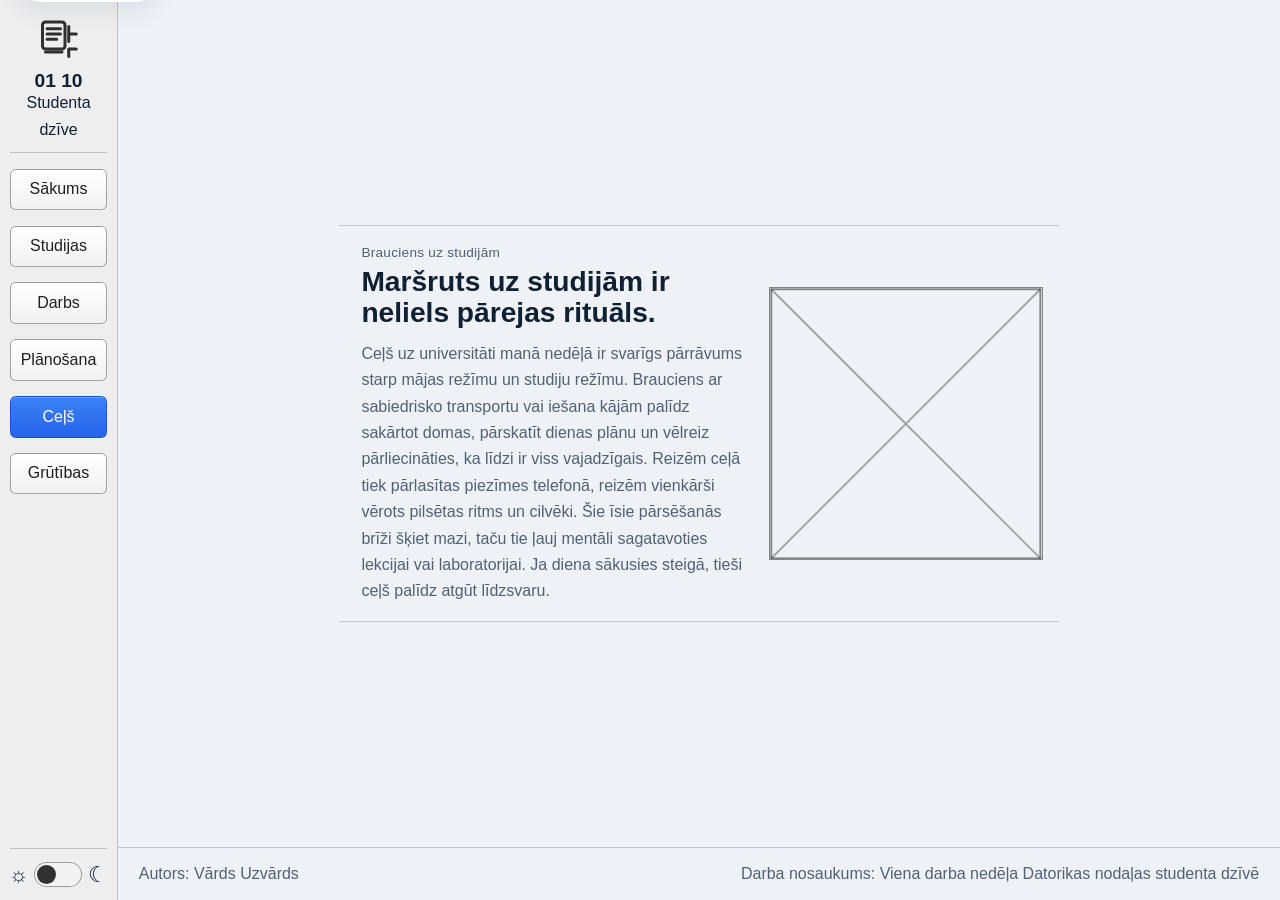
==== cels.html @ d308a64c "One-week website" ====
<!DOCTYPE html>
<html lang="lv">
<head>
  <meta charset="utf-8">
  <meta name="viewport" content="width=device-width, initial-scale=1">
  <meta name="color-scheme" content="light dark">
  <title>Ceļš | Viena darba nedēļa Datorikas nodaļas studenta dzīvē</title>
  <meta name="description" content="Ceļa uz studijām sadaļa par vienu darba nedēļu Datorikas nodaļas studenta dzīvē.">
  <link rel="stylesheet" href="styles.css">
</head>
<body>
  <a class="skip-link" href="#saturs">Pāriet uz saturu</a>
  <div class="workspace">
    <aside class="sidebar" aria-label="Sadaļu izvēlne">
      <div class="sidebar-brand"><div class="sidebar-brand__icon" aria-hidden="true"><svg viewBox="0 0 64 64" aria-hidden="true"><rect x="10" y="8" width="30" height="36" rx="4" fill="none" stroke="currentColor" stroke-width="4"/><path d="M16 17h18M16 24h18M16 31h13" stroke="currentColor" stroke-width="4" stroke-linecap="round"/><path d="M14 48h22" stroke="currentColor" stroke-width="4" stroke-linecap="round"/><path d="M45 14v10m0 0h10m-10 0v10m0 10v10m0-10h10m-10 0v10" fill="none" stroke="currentColor" stroke-width="4" stroke-linecap="round" stroke-linejoin="round"/></svg></div><div class="sidebar-brand__text"><p class="sidebar-brand__count">01 10</p><p class="sidebar-brand__title">Studenta dzīve</p></div></div>
      <nav class="sidebar-nav" aria-label="Sadaļu navigācija">
        <a href="index.html" class="sidebar-btn">Sākums</a><a href="studijas.html" class="sidebar-btn">Studijas</a><a href="darbs.html" class="sidebar-btn">Darbs</a><a href="planosana.html" class="sidebar-btn">Plānošana</a><a href="cels.html" class="sidebar-btn">Ceļš</a><a href="grutibas.html" class="sidebar-btn">Grūtības</a>
      </nav>
      <div class="sidebar-theme"><span class="sidebar-theme__icon" aria-hidden="true">☼</span><button class="theme-toggle" type="button" aria-pressed="false" aria-label="Ieslēgt tumšo režīmu"><span class="theme-toggle__switch" aria-hidden="true"></span></button><span class="sidebar-theme__icon" aria-hidden="true">☾</span></div>
    </aside>
    <div class="content-wrap"><main id="saturs" class="main-page">
      <section class="section-card section-card--right theme-4"><div class="section-text"><p class="section-kicker">Brauciens uz studijām</p><h2>Maršruts uz studijām ir neliels pārejas rituāls.</h2><p>Ceļš uz universitāti manā nedēļā ir svarīgs pārrāvums starp mājas režīmu un studiju režīmu. Brauciens ar sabiedrisko transportu vai iešana kājām palīdz sakārtot domas, pārskatīt dienas plānu un vēlreiz pārliecināties, ka līdzi ir viss vajadzīgais. Reizēm ceļā tiek pārlasītas piezīmes telefonā, reizēm vienkārši vērots pilsētas ritms un cilvēki. Šie īsie pārsēšanās brīži šķiet mazi, taču tie ļauj mentāli sagatavoties lekcijai vai laboratorijai. Ja diena sākusies steigā, tieši ceļš palīdz atgūt līdzsvaru.</p></div><div class="section-media section-media--frame"><svg viewBox="0 0 420 420" role="img" aria-labelledby="s4Title s4Desc"><title id="s4Title">Ceļa ilustrācija</title><desc id="s4Desc">Vienkāršs attēla rāmis ar ceļa simboliku.</desc><rect x="2" y="2" width="416" height="416" fill="none" stroke="currentColor" stroke-width="3" opacity="0.7"/><path d="M2 2L418 418M418 2L2 418" fill="none" stroke="currentColor" stroke-width="3" opacity="0.5"/></svg></div></section>
    </main>
  <footer class="site-footer"><p>Autors: Vārds Uzvārds</p><p>Darba nosaukums: Viena darba nedēļa Datorikas nodaļas studenta dzīvē</p></footer>
</div>
  <script src="script.js"></script>
</body>
</html>
---- styles.css ----
:root {
  color-scheme: light;
  --bg: #eef2f7;
  --surface: rgba(255, 255, 255, 0.92);
  --surface-strong: #ffffff;
  --text: #102033;
  --muted: #516173;
  --accent: #1f6f8b;
  --accent-strong: #14546b;
  --border: rgba(16, 32, 51, 0.1);
  --shadow: 0 10px 24px rgba(16, 32, 51, 0.08);
  --hero-grad-1: #f7fbff;
  --hero-grad-2: #ffffff;
  --hero-grad-3: #eef4fb;
  --sidebar-w: 118px;
}

:root[data-theme="dark"] {
  color-scheme: dark;
  --bg: #0b1220;
  --surface: rgba(15, 23, 42, 0.9);
  --surface-strong: #111827;
  --text: #e5eef9;
  --muted: #b6c2d4;
  --accent: #38bdf8;
  --accent-strong: #0ea5e9;
  --border: rgba(226, 232, 240, 0.1);
  --shadow: 0 16px 36px rgba(2, 8, 23, 0.34);
  --hero-grad-1: #0f172a;
  --hero-grad-2: #111827;
  --hero-grad-3: #1f2937;
}

* {
  box-sizing: border-box;
}

html, body {
  height: 100%;
  scroll-behavior: smooth;
}

body {
  margin: 0;
  font-family: "Segoe UI", Arial, sans-serif;
  background: var(--bg);
  color: var(--text);
  line-height: 1.65;
}

img, svg {
  max-width: 100%;
  display: block;
}

a {
  color: var(--accent-strong);
  text-decoration-thickness: 0.12em;
  text-underline-offset: 0.14em;
}

a:hover,
a:focus-visible {
  color: var(--accent);
}

.skip-link {
  position: absolute;
  left: 1rem;
  top: -3rem;
  padding: 0.75rem 1rem;
  background: var(--surface-strong);
  color: var(--text);
  border-radius: 999px;
  box-shadow: var(--shadow);
  z-index: 20;
}

.skip-link:focus {
  top: 1rem;
}

/* ── Layout shell ── */
.workspace {
  display: flex;
  min-height: 100vh;
}

/* ── Sidebar ── */
.sidebar {
  flex-shrink: 0;
  width: var(--sidebar-w);
  min-height: 100vh;
  position: fixed;
  left: 0;
  top: 0;
  bottom: 0;
  padding: 1rem 0.65rem 0.8rem;
  border-right: 1px solid rgba(0, 0, 0, 0.18);
  background: rgba(238, 238, 238, 0.92);
  display: flex;
  flex-direction: column;
  gap: 1rem;
  overflow-y: auto;
  z-index: 10;
}

:root[data-theme="dark"] .sidebar {
  border-right-color: rgba(255, 255, 255, 0.14);
  background: rgba(18, 22, 31, 0.9);
}

.sidebar-brand {
  display: grid;
  justify-items: center;
  gap: 0.5rem;
  padding-bottom: 0.55rem;
  border-bottom: 1px solid rgba(0, 0, 0, 0.18);
}

:root[data-theme="dark"] .sidebar-brand {
  border-bottom-color: rgba(255, 255, 255, 0.14);
}

.sidebar-brand__icon {
  width: 3rem;
  height: 3rem;
  color: #2f2f2f;
}

:root[data-theme="dark"] .sidebar-brand__icon {
  color: var(--text);
}

.sidebar-brand__count {
  margin: 0;
  font-size: 1.2rem;
  font-weight: 700;
  line-height: 0.95;
  text-align: center;
}

.sidebar-brand__title {
  margin: 0;
  font-size: 1rem;
  text-align: center;
}

.sidebar-nav {
  display: grid;
  gap: 0.95rem;
}

.sidebar-btn {
  display: inline-flex;
  align-items: center;
  justify-content: center;
  min-height: 2.6rem;
  padding: 0.4rem 0.5rem;
  border: 1px solid rgba(0, 0, 0, 0.35);
  border-radius: 0.35rem;
  background: linear-gradient(#fff, #f1f1f1);
  color: #1f1f1f;
  text-decoration: none;
  box-shadow: inset 0 1px 0 rgba(255, 255, 255, 0.5);
}

.sidebar-btn:hover,
.sidebar-btn:focus-visible {
  background: #eaf2ff;
}

.sidebar-btn.is-active {
  background: linear-gradient(#3b82f6, #2563eb);
  color: #ffffff;
  border-color: #1d4ed8;
  box-shadow: inset 0 1px 0 rgba(255, 255, 255, 0.25);
}

:root[data-theme="dark"] .sidebar-btn {
  border-color: rgba(255, 255, 255, 0.2);
  background: linear-gradient(#2d3443, #222838);
  color: var(--text);
}

:root[data-theme="dark"] .sidebar-btn:hover,
:root[data-theme="dark"] .sidebar-btn:focus-visible {
  background: #32405a;
}

:root[data-theme="dark"] .sidebar-btn.is-active {
  background: linear-gradient(#4f88d9, #2d67bb);
  color: #ffffff;
  border-color: #69a3f0;
}

.sidebar-theme {
  margin-top: auto;
  padding-top: 0.8rem;
  border-top: 1px solid rgba(0, 0, 0, 0.18);
  display: grid;
  grid-template-columns: auto auto auto;
  align-items: center;
  justify-content: center;
  gap: 0.35rem;
}

:root[data-theme="dark"] .sidebar-theme {
  border-top-color: rgba(255, 255, 255, 0.14);
}

.sidebar-theme__icon {
  font-size: 1.35rem;
  line-height: 1;
}

.theme-toggle {
  width: 3rem;
  height: 1.6rem;
  border: 1px solid rgba(0, 0, 0, 0.35);
  border-radius: 999px;
  background: #f3f3f3;
  padding: 0.1rem;
  cursor: pointer;
  display: inline-flex;
  align-items: center;
  justify-content: flex-start;
}

.theme-toggle__switch {
  width: 1.2rem;
  height: 1.2rem;
  border-radius: 50%;
  background: #313131;
  transform: translateX(0);
  transition: transform 0.2s ease;
}

:root[data-theme="dark"] .theme-toggle {
  background: #1a2030;
  border-color: rgba(255, 255, 255, 0.2);
  justify-content: flex-end;
}

:root[data-theme="dark"] .theme-toggle__switch {
  background: #d7e3f6;
}

/* ── Content area (takes up space next to fixed sidebar) ── */
.content-wrap {
  margin-left: var(--sidebar-w);
  flex: 1;
  display: flex;
  flex-direction: column;
  min-height: 100vh;
}

/* ── Main page: fills remaining height, centers content ── */
.main-page {
  flex: 1;
  display: flex;
  flex-direction: column;
  align-items: center;
  justify-content: center;
  padding: 2rem 1.3rem;
  width: 100%;
  max-width: 860px;
  margin: 0 auto;
}

/* ── Hero (index page) ── */
.page-hero {
  text-align: center;
  width: 100%;
  max-width: 720px;
}

.page-hero h1 {
  margin: 0 0 1rem;
  font-size: clamp(2.1rem, 3vw, 3.35rem);
  line-height: 1.08;
  letter-spacing: -0.03em;
}

.page-hero__visual {
  margin: 0 auto 1rem;
  max-width: 100%;
  width: min(100%, 520px);
}

.page-hero__visual svg {
  color: rgba(0, 0, 0, 0.6);
}

:root[data-theme="dark"] .page-hero__visual svg {
  color: rgba(255, 255, 255, 0.55);
}

.page-hero__text {
  margin: 0 auto;
  max-width: 44ch;
  color: var(--muted);
}

/* ── Section cards (inner pages) ── */
.content {
  width: 100%;
  max-width: 720px;
  margin: 0 auto;
  display: grid;
  gap: 1rem;
}

.home-links {
  grid-template-columns: repeat(auto-fit, minmax(240px, 1fr));
  align-items: stretch;
}

.home-card {
  text-decoration: none;
  color: inherit;
}

.home-card:hover,
.home-card:focus-visible {
  transform: translateY(-2px);
}

.featured-home {
  margin-bottom: 0.5rem;
}

.featured-home__link {
  display: grid;
  grid-template-columns: minmax(220px, 300px) minmax(0, 1fr);
  gap: 1.1rem;
  align-items: center;
  text-decoration: none;
  color: inherit;
}

.featured-home__link:hover,
.featured-home__link:focus-visible {
  transform: translateY(-2px);
}

.section-card {
  display: grid;
  grid-template-columns: minmax(200px, 1fr) minmax(0, 1.45fr);
  gap: 1.1rem;
  align-items: center;
  padding: 1rem;
  width: 100%;
  max-width: 720px;
  border: 0;
  border-radius: 0;
  background: transparent;
  box-shadow: none;
}

.section-card--right {
  grid-template-columns: minmax(0, 1.45fr) minmax(200px, 1fr);
}

.section-card--right .section-text {
  text-align: left;
}

.section-card--left .section-text {
  text-align: left;
}

.section-media {
  background: transparent;
  border: 1px solid rgba(0, 0, 0, 0.45);
  padding: 0;
  border-radius: 0;
}

:root[data-theme="dark"] .section-media {
  border-color: rgba(255, 255, 255, 0.2);
}

.section-media--frame svg {
  width: 100%;
  height: auto;
  color: rgba(0, 0, 0, 0.65);
}

:root[data-theme="dark"] .section-media--frame svg {
  color: rgba(255, 255, 255, 0.6);
}

.section-text {
  padding: 0 0.4rem;
}

.section-kicker,
.eyebrow {
  margin-bottom: 0.35rem;
  text-transform: none;
  letter-spacing: 0.02em;
  font-size: 0.85rem;
}

.section-text h2 {
  margin: 0.15rem 0 0.75rem;
  font-size: clamp(1.4rem, 2.2vw, 2.1rem);
  line-height: 1.1;
  text-wrap: balance;
}

.section-text p {
  margin: 0;
  color: var(--muted);
}

.section-text p + p {
  margin-top: 0.95rem;
}

.section-links {
  margin-top: 1rem !important;
  font-weight: 600;
}

.theme-1,
.theme-2,
.theme-3,
.theme-4,
.theme-5 {
  border-top: 1px solid rgba(0, 0, 0, 0.18);
  border-bottom: 1px solid rgba(0, 0, 0, 0.18);
}

:root[data-theme="dark"] .theme-1,
:root[data-theme="dark"] .theme-2,
:root[data-theme="dark"] .theme-3,
:root[data-theme="dark"] .theme-4,
:root[data-theme="dark"] .theme-5 {
  border-top-color: rgba(255, 255, 255, 0.12);
  border-bottom-color: rgba(255, 255, 255, 0.12);
}

/* ── Footer ── */
.site-footer {
  display: flex;
  gap: 0.5rem 1.2rem;
  justify-content: space-between;
  flex-wrap: wrap;
  padding: 0.8rem 1.3rem;
  border-top: 1px solid rgba(0, 0, 0, 0.18);
  color: var(--muted);
  width: 100%;
}

:root[data-theme="dark"] .site-footer {
  border-top-color: rgba(255, 255, 255, 0.14);
}

.site-footer p {
  margin: 0;
}

.theme-1 { --theme-color: #0ea5e9; }
.theme-2 { --theme-color: #8b5cf6; }
.theme-3 { --theme-color: #16a34a; }
.theme-4 { --theme-color: #f97316; }
.theme-5 { --theme-color: #ef4444; }

/* ── Tablet ── */
@media (max-width: 860px) {
  .workspace {
    flex-direction: column;
  }

  .sidebar {
    position: static;
    width: 100%;
    min-height: unset;
    height: auto;
    overflow-y: visible;
    border-right: 0;
    border-bottom: 1px solid rgba(0, 0, 0, 0.18);
  }

  :root[data-theme="dark"] .sidebar {
    border-bottom-color: rgba(255, 255, 255, 0.14);
  }

  .sidebar-nav {
    grid-template-columns: repeat(3, minmax(0, 1fr));
    gap: 0.55rem;
  }

  .content-wrap {
    margin-left: 0;
    min-height: unset;
  }

  .main-page {
    justify-content: flex-start;
    padding: 1.5rem 1rem;
  }

  .site-footer {
    padding: 0.8rem 1rem;
  }

  .section-card,
  .section-card--right {
    grid-template-columns: 1fr;
  }
}

/* ── Mobile ── */
@media (max-width: 560px) {
  .sidebar-nav {
    grid-template-columns: repeat(2, minmax(0, 1fr));
  }

  .page-hero h1 {
    font-size: clamp(1.8rem, 8vw, 2.5rem);
  }

  .main-page {
    padding: 1rem;
  }
}
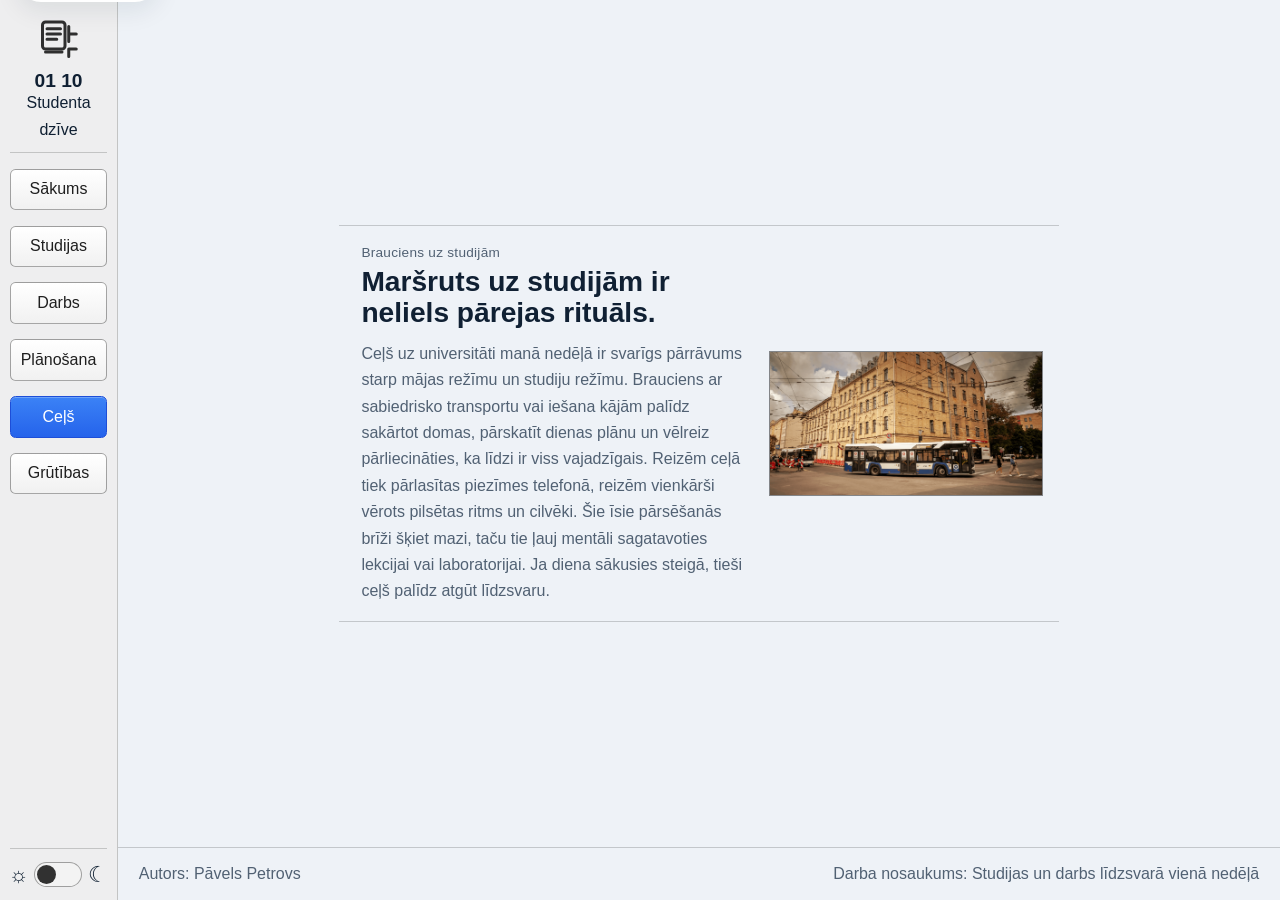
==== commit dac89472: "Adding images" ====
--- a/cels.html
+++ b/cels.html
@@ -19,9 +19,18 @@
       <div class="sidebar-theme"><span class="sidebar-theme__icon" aria-hidden="true">☼</span><button class="theme-toggle" type="button" aria-pressed="false" aria-label="Ieslēgt tumšo režīmu"><span class="theme-toggle__switch" aria-hidden="true"></span></button><span class="sidebar-theme__icon" aria-hidden="true">☾</span></div>
     </aside>
     <div class="content-wrap"><main id="saturs" class="main-page">
-      <section class="section-card section-card--right theme-4"><div class="section-text"><p class="section-kicker">Brauciens uz studijām</p><h2>Maršruts uz studijām ir neliels pārejas rituāls.</h2><p>Ceļš uz universitāti manā nedēļā ir svarīgs pārrāvums starp mājas režīmu un studiju režīmu. Brauciens ar sabiedrisko transportu vai iešana kājām palīdz sakārtot domas, pārskatīt dienas plānu un vēlreiz pārliecināties, ka līdzi ir viss vajadzīgais. Reizēm ceļā tiek pārlasītas piezīmes telefonā, reizēm vienkārši vērots pilsētas ritms un cilvēki. Šie īsie pārsēšanās brīži šķiet mazi, taču tie ļauj mentāli sagatavoties lekcijai vai laboratorijai. Ja diena sākusies steigā, tieši ceļš palīdz atgūt līdzsvaru.</p></div><div class="section-media section-media--frame"><svg viewBox="0 0 420 420" role="img" aria-labelledby="s4Title s4Desc"><title id="s4Title">Ceļa ilustrācija</title><desc id="s4Desc">Vienkāršs attēla rāmis ar ceļa simboliku.</desc><rect x="2" y="2" width="416" height="416" fill="none" stroke="currentColor" stroke-width="3" opacity="0.7"/><path d="M2 2L418 418M418 2L2 418" fill="none" stroke="currentColor" stroke-width="3" opacity="0.5"/></svg></div></section>
+      <section class="section-card section-card--right theme-4">
+        <div class="section-text">
+            <p class="section-kicker">Brauciens uz studijām</p>
+            <h2>Maršruts uz studijām ir neliels pārejas rituāls.</h2>
+            <p>Ceļš uz universitāti manā nedēļā ir svarīgs pārrāvums starp mājas režīmu un studiju režīmu. Brauciens ar sabiedrisko transportu vai iešana kājām palīdz sakārtot domas, pārskatīt dienas plānu un vēlreiz pārliecināties, ka līdzi ir viss vajadzīgais. Reizēm ceļā tiek pārlasītas piezīmes telefonā, reizēm vienkārši vērots pilsētas ritms un cilvēki. Šie īsie pārsēšanās brīži šķiet mazi, taču tie ļauj mentāli sagatavoties lekcijai vai laboratorijai. Ja diena sākusies steigā, tieši ceļš palīdz atgūt līdzsvaru.</p>
+        </div>
+        <div class="section-media section-media--frame">
+            <image src="cels.png" alt="Ilustrācija ar ceļu un transportu" class="section-media__image"/>
+        </div>
+    </section>
     </main>
-  <footer class="site-footer"><p>Autors: Vārds Uzvārds</p><p>Darba nosaukums: Viena darba nedēļa Datorikas nodaļas studenta dzīvē</p></footer>
+  <footer class="site-footer"><p>Autors: Pāvels Petrovs</p><p>Darba nosaukums: Studijas un darbs līdzsvarā vienā nedēļā</p></footer>
 </div>
   <script src="script.js"></script>
 </body>
